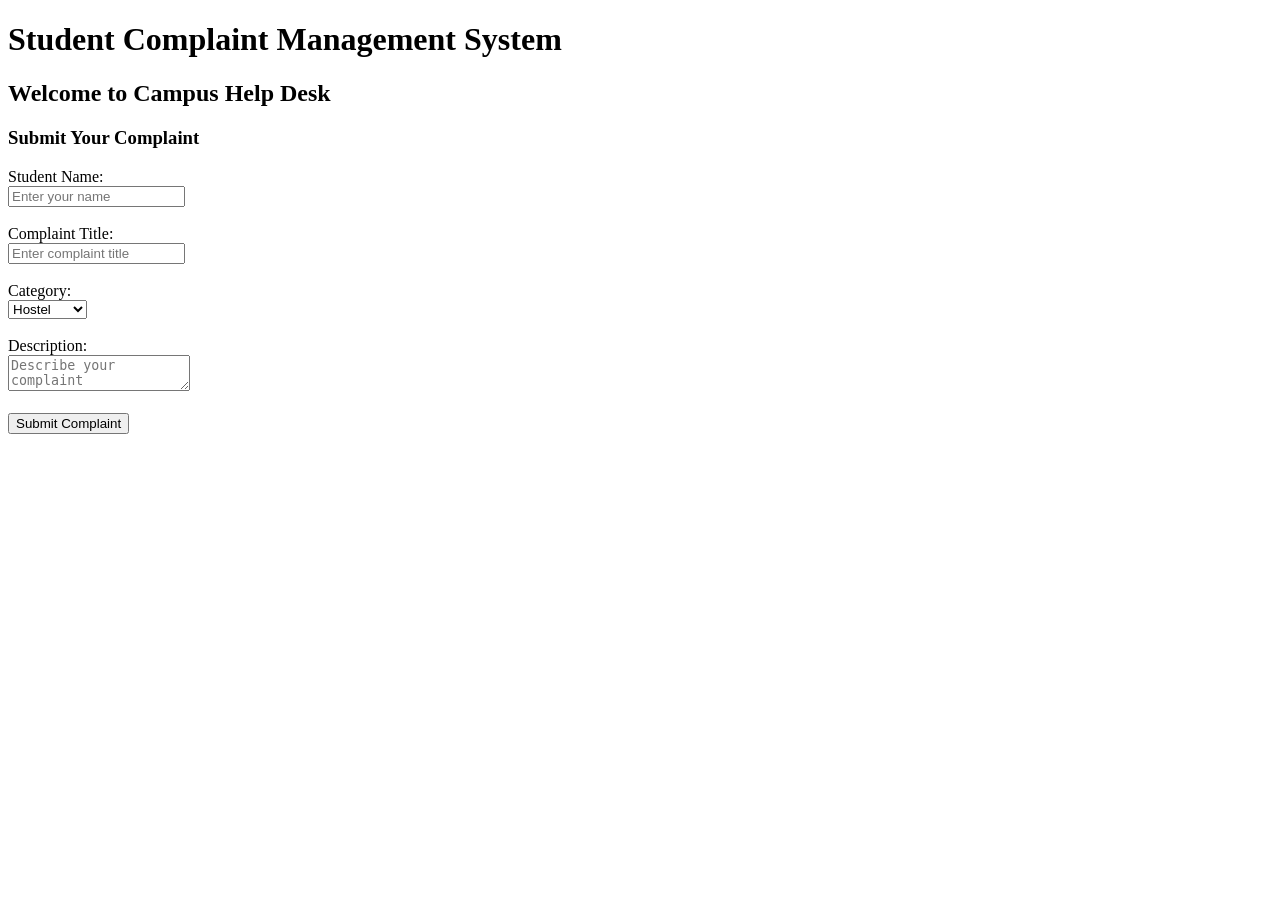
==== index.html @ e6db2a9d "Create index.html Create complaint submission page" ====
<!DOCTYPE html>
<html>
<head>
    <title>Complaint Management</title>
</head>
<body>

    <h1>Student Complaint Management System</h1>

    <h2>Welcome to Campus Help Desk</h2>

    <h3>Submit Your Complaint</h3>

    <form>
        <label>Student Name:</label><br>
        <input type="text" placeholder="Enter your name"><br><br>

        <label>Complaint Title:</label><br>
        <input type="text" placeholder="Enter complaint title"><br><br>

        <label>Category:</label><br>
        <select>
            <option>Hostel</option>
            <option>College</option>
            <option>Transport</option>
            <option>Other</option>
        </select><br><br>

        <label>Description:</label><br>
        <textarea placeholder="Describe your complaint"></textarea><br><br>

        <button type="button">Submit Complaint</button>
    </form>

</body>
</html>
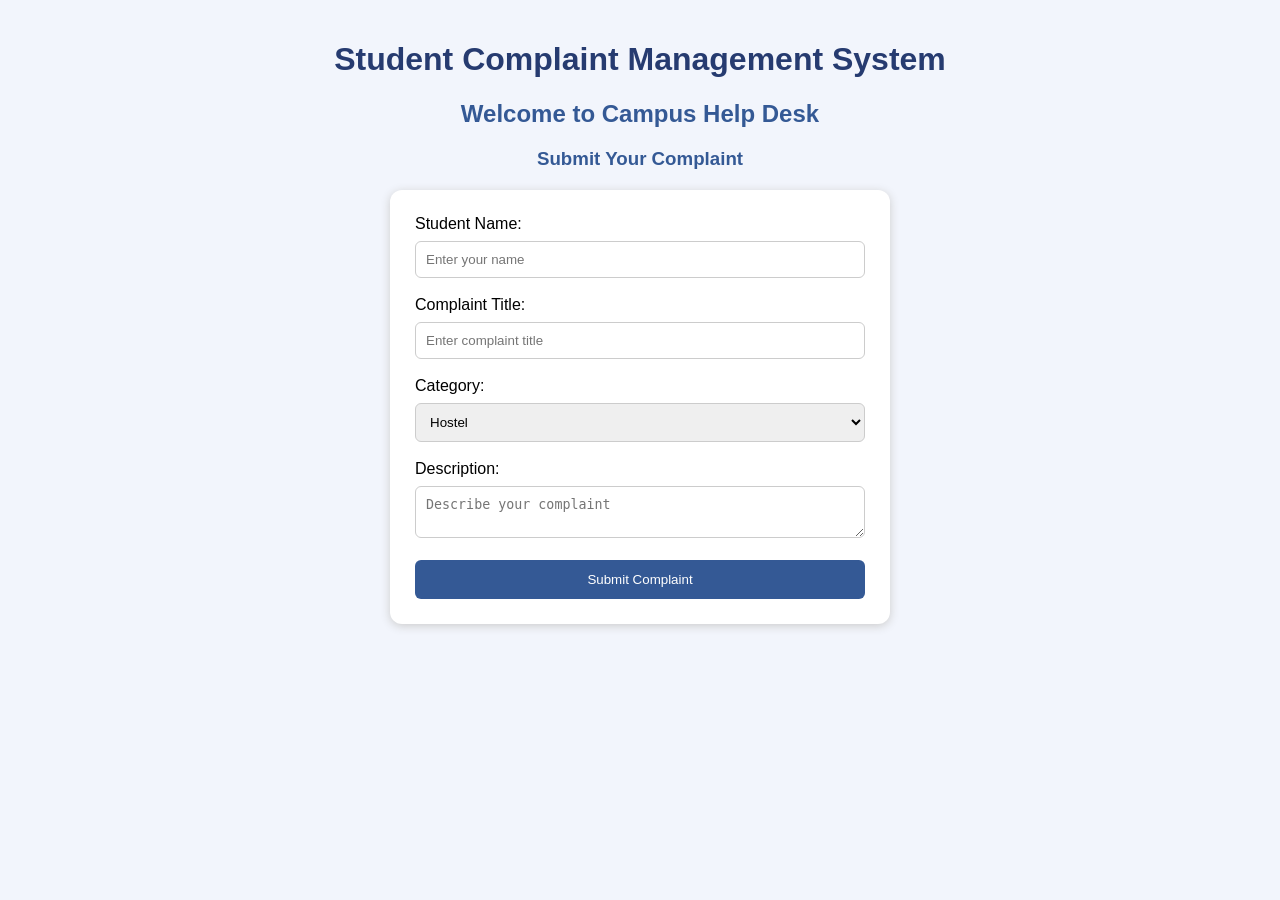
==== commit 7f8cb145: "Update index.html" ====
--- a/index.html
+++ b/index.html
@@ -3,6 +3,7 @@
 <html>
 <head>
     <title>Complaint Management</title>
+<link rel="stylesheet" href="style.css">
 </head>
 <body>
 
--- a/style.css
+++ b/style.css
@@ -0,0 +1,49 @@
+
+body {
+    font-family: Arial, sans-serif;
+    background-color: #f2f5fc;
+    margin: 0;
+    padding: 20px;
+}
+
+h1 {
+    text-align: center;
+    color: #263b70;
+}
+
+h2, h3 {
+    text-align: center;
+    color: #345995;
+}
+
+form {
+    background-color: white;
+    max-width: 450px;
+    margin: 20px auto;
+    padding: 25px;
+    border-radius: 12px;
+    box-shadow: 0 2px 10px #cccccc;
+}
+
+input, select, textarea {
+    width: 100%;
+    padding: 10px;
+    margin-top: 8px;
+    border: 1px solid #cccccc;
+    border-radius: 6px;
+    box-sizing: border-box;
+}
+
+button {
+    background-color: #345995;
+    color: white;
+    padding: 12px;
+    border: none;
+    border-radius: 6px;
+    width: 100%;
+    cursor: pointer;
+}
+
+button:hover {
+    background-color: #263b70;
+}
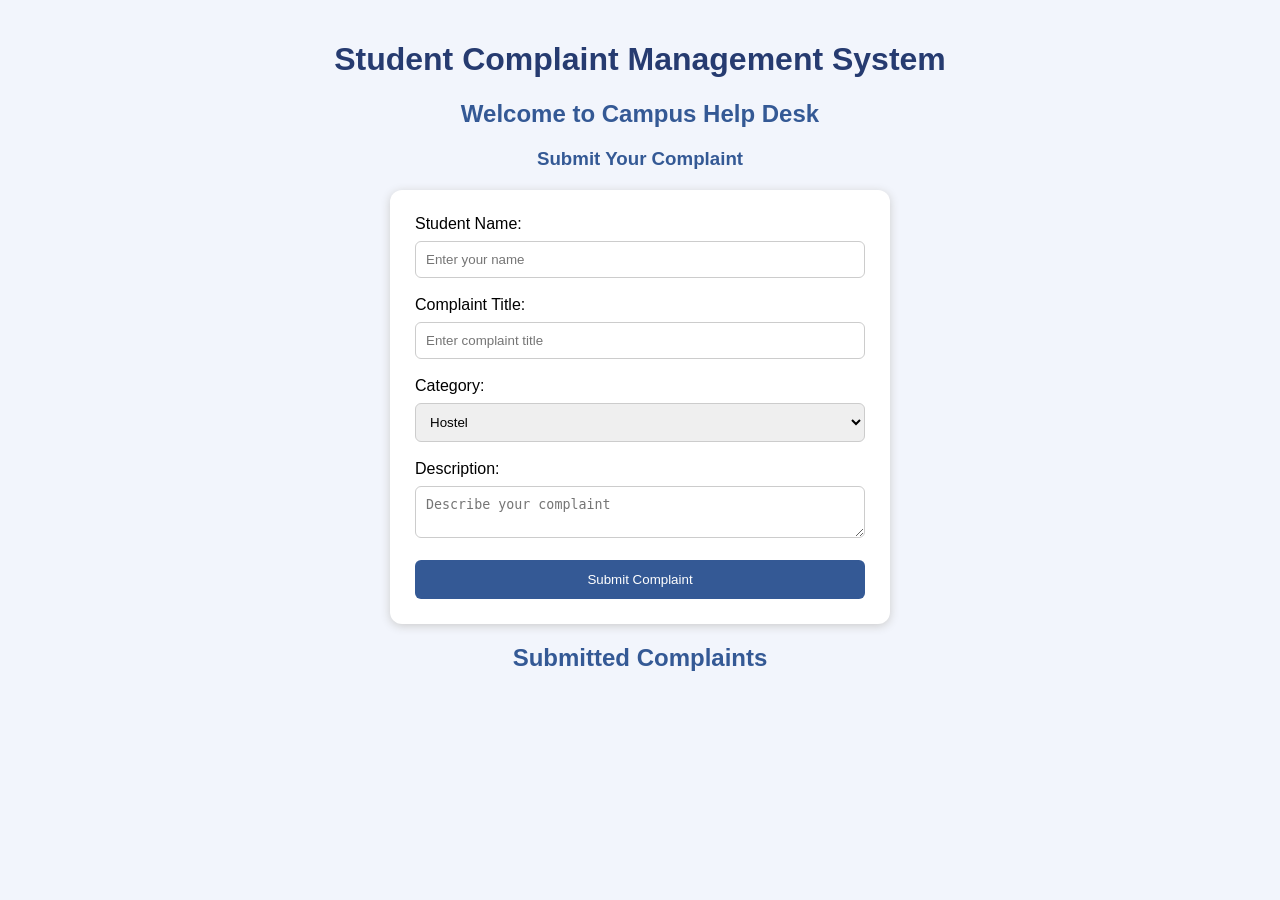
==== commit 5e8cece1: "Update index.html" ====
--- a/index.html
+++ b/index.html
@@ -31,8 +31,10 @@
         <label>Description:</label><br>
         <textarea placeholder="Describe your complaint"></textarea><br><br>
 
-        <button type="button">Submit Complaint</button>
+        <button type="submit">Submit Complaint</button>
     </form>
+<div id="complaints"></div>
 
+<script src="script.js"></script>
 </body>
 </html>
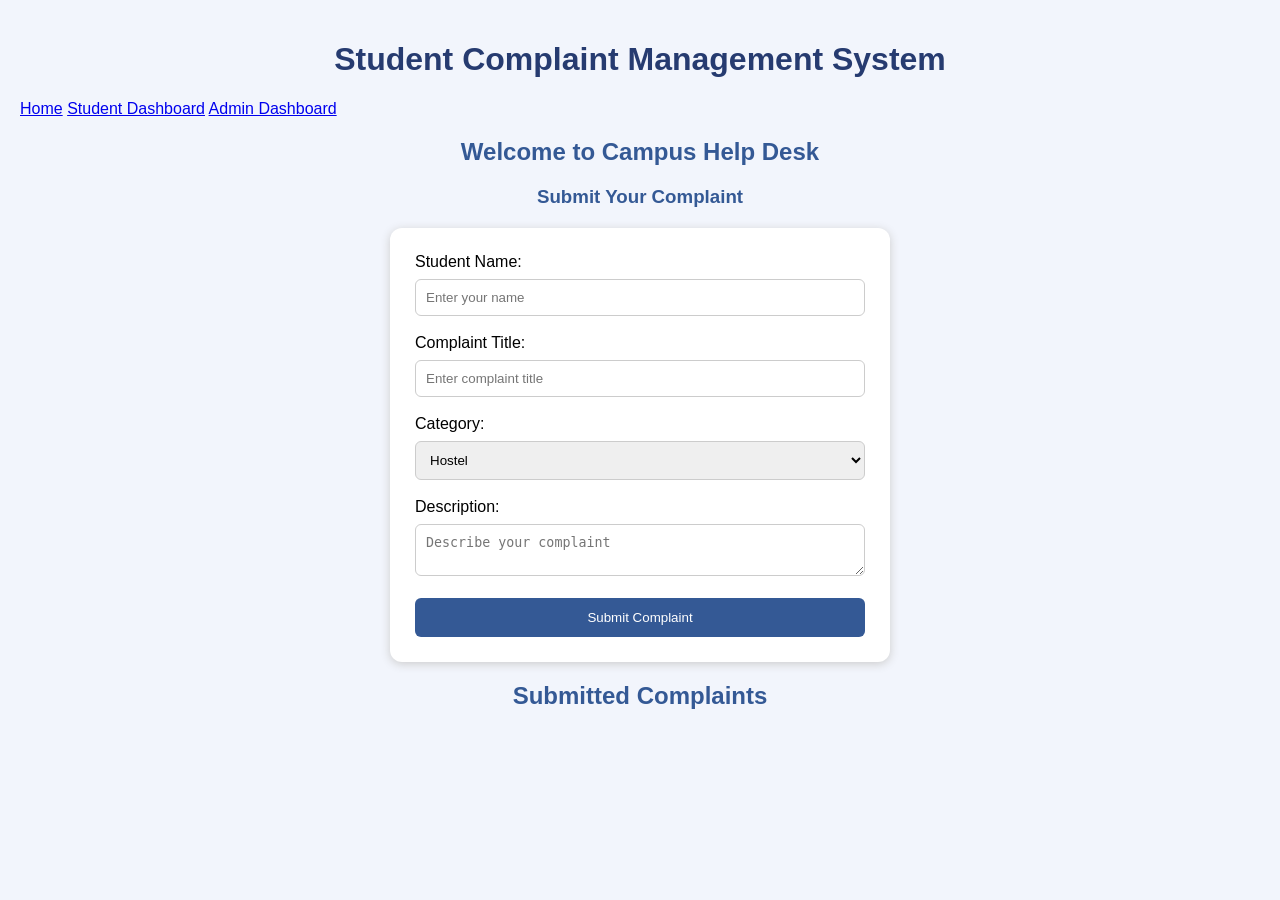
==== commit 63fb4045: "Update index.html" ====
--- a/index.html
+++ b/index.html
@@ -8,6 +8,13 @@
 <body>
 
     <h1>Student Complaint Management System</h1>
+
+<nav>
+    <a href="index.html">Home</a>
+    <a href="student.html">Student Dashboard</a>
+    <a href="admin.html">Admin Dashboard</a>
+</nav>
+
 
     <h2>Welcome to Campus Help Desk</h2>
 
--- a/style.css
+++ b/style.css
@@ -47,3 +47,37 @@
 button:hover {
     background-color: #263b70;
 }
+
+/* Admin Dashboard Design */
+
+#adminComplaints {
+    max-width: 750px;
+    margin: 25px auto;
+}
+
+#adminComplaints div {
+    background-color: white;
+    padding: 20px;
+    margin-bottom: 20px;
+    border-radius: 12px;
+    box-shadow: 0 3px 10px #cccccc;
+    border-left: 6px solid #345995;
+}
+
+#adminComplaints h3 {
+    color: #263b70;
+    text-align: left;
+}
+
+#adminComplaints p {
+    color: #444444;
+    line-height: 1.6;
+}
+
+#adminComplaints select {
+    width: 100%;
+    padding: 12px;
+    border-radius: 6px;
+    border: 1px solid #345995;
+    margin-top: 10px;
+}
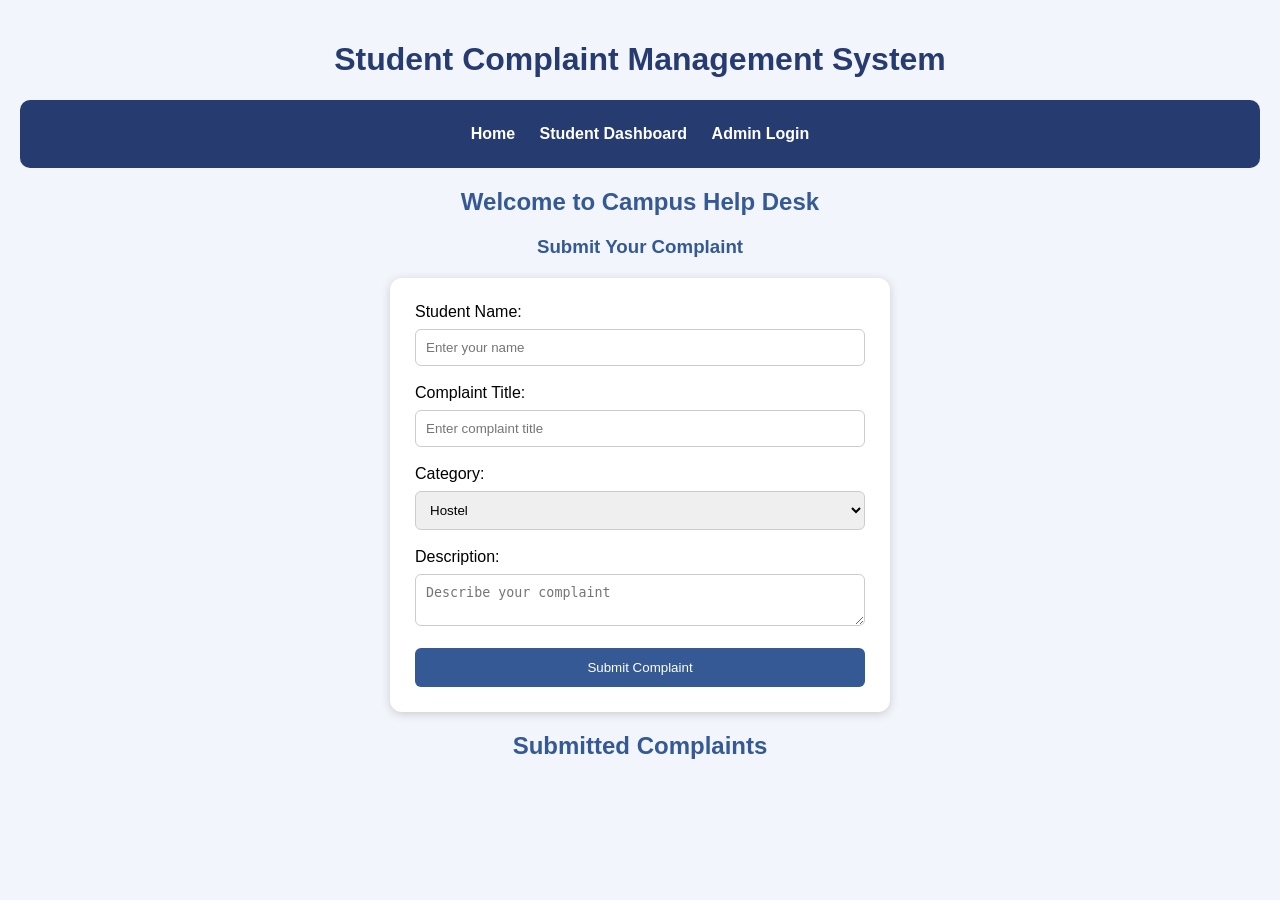
==== commit 59a76487: "Update index.html" ====
--- a/index.html
+++ b/index.html
@@ -12,7 +12,7 @@
 <nav>
     <a href="index.html">Home</a>
     <a href="student.html">Student Dashboard</a>
-    <a href="admin.html">Admin Dashboard</a>
+    <a href="login.html">Admin Login</a>
 </nav>
 
 
--- a/style.css
+++ b/style.css
@@ -81,3 +81,25 @@
     border: 1px solid #345995;
     margin-top: 10px;
 }
+
+/* Navigation Menu */
+
+nav {
+    text-align: center;
+    background-color: #263b70;
+    padding: 15px;
+    border-radius: 10px;
+    margin: 20px auto;
+}
+
+nav a {
+    color: white;
+    text-decoration: none;
+    margin: 10px;
+    font-weight: bold;
+    display: inline-block;
+}
+
+nav a:hover {
+    color: #ffd166;
+}
